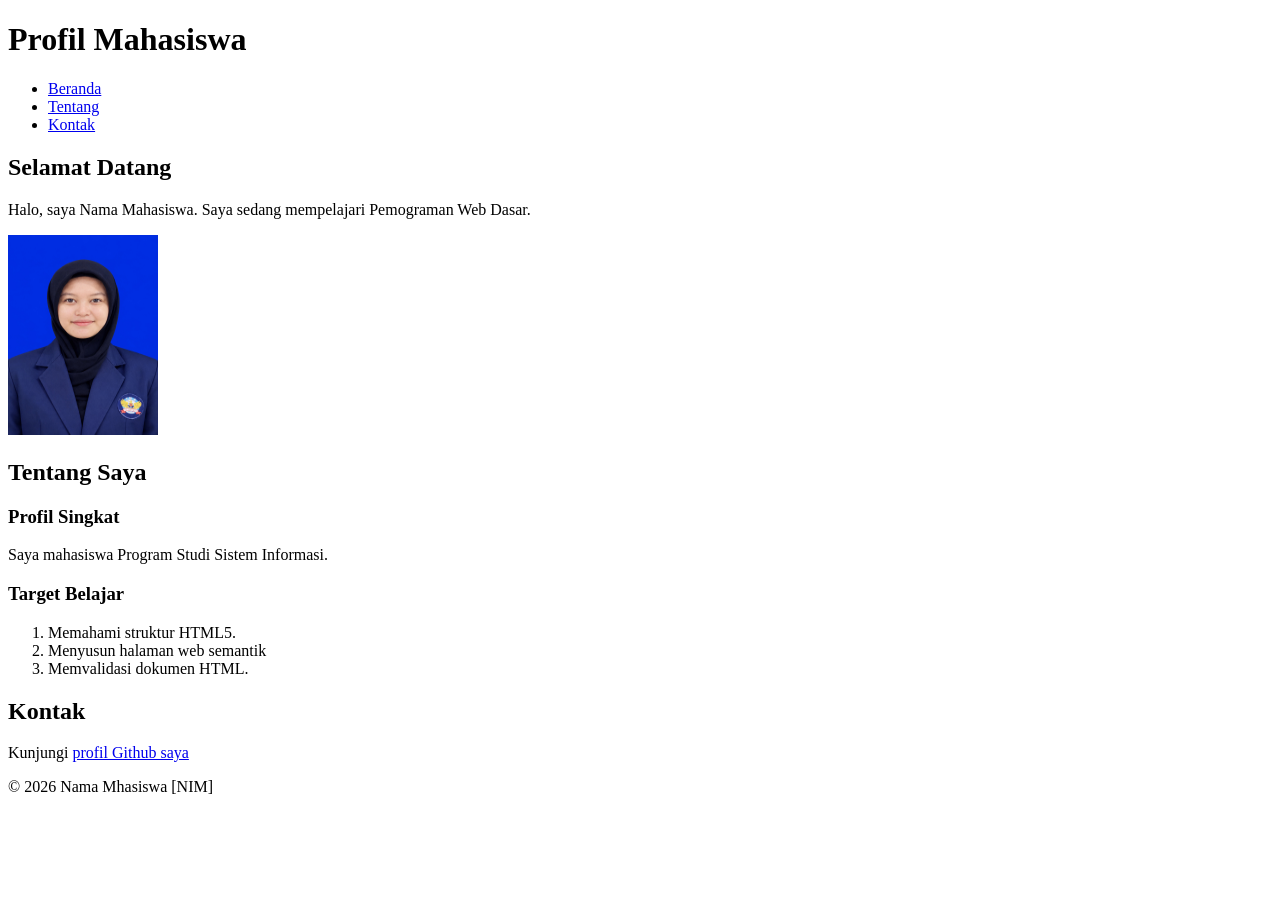
==== pertemuan-02/index.html @ e2f15acd "menyiapkan artefak p1 untuk dijadikan baseline p2" ====
<!DOCTYPE html>
<html lang="en">

<head>
    <meta charset="UTF-8">
    <meta name="viewport" content="width=device-width, initial-scale=1.0">
    <title>Document</title>
</head>

<body>
    <header>
        <h1>Profil Mahasiswa</h1>
        <nav>
            <ul>
                <li><a href="#home">Beranda</a></li>
                <li><a href="#about">Tentang</a></li>
                <li><a href="#contact">Kontak</a></li>
            </ul>
        </nav>
    </header>

    <main>
        <section id="home">
            <h2>Selamat Datang</h2>
            <p>Halo, saya Nama Mahasiswa. Saya sedang mempelajari Pemograman Web Dasar.</p>
            <img width="150px" height="200px" src="img/foto-profil.jpg" alt="Foto Profil Mahasiswa">
        </section>

        <section id="about">
            <h2>Tentang Saya</h2>
            <article>
                <h3>Profil Singkat</h3>
                <p>Saya mahasiswa Program Studi Sistem Informasi.</p>

                <h3>Target Belajar</h3>
                <ol>
                    <li>Memahami struktur HTML5.</li>
                    <li>Menyusun halaman web semantik</li>
                    <li>Memvalidasi dokumen HTML.</li>
                </ol>
            </article>
        </section>

        <section id="contact">
            <h2>Kontak</h2>
            <p>Kunjungi <a href="https://hithub.com/username">profil Github saya</a></p>
        </section>
    </main>

    <footer>
        <p>&copy; 2026 Nama Mhasiswa [NIM]</p>
    </footer>
</body>

</html>
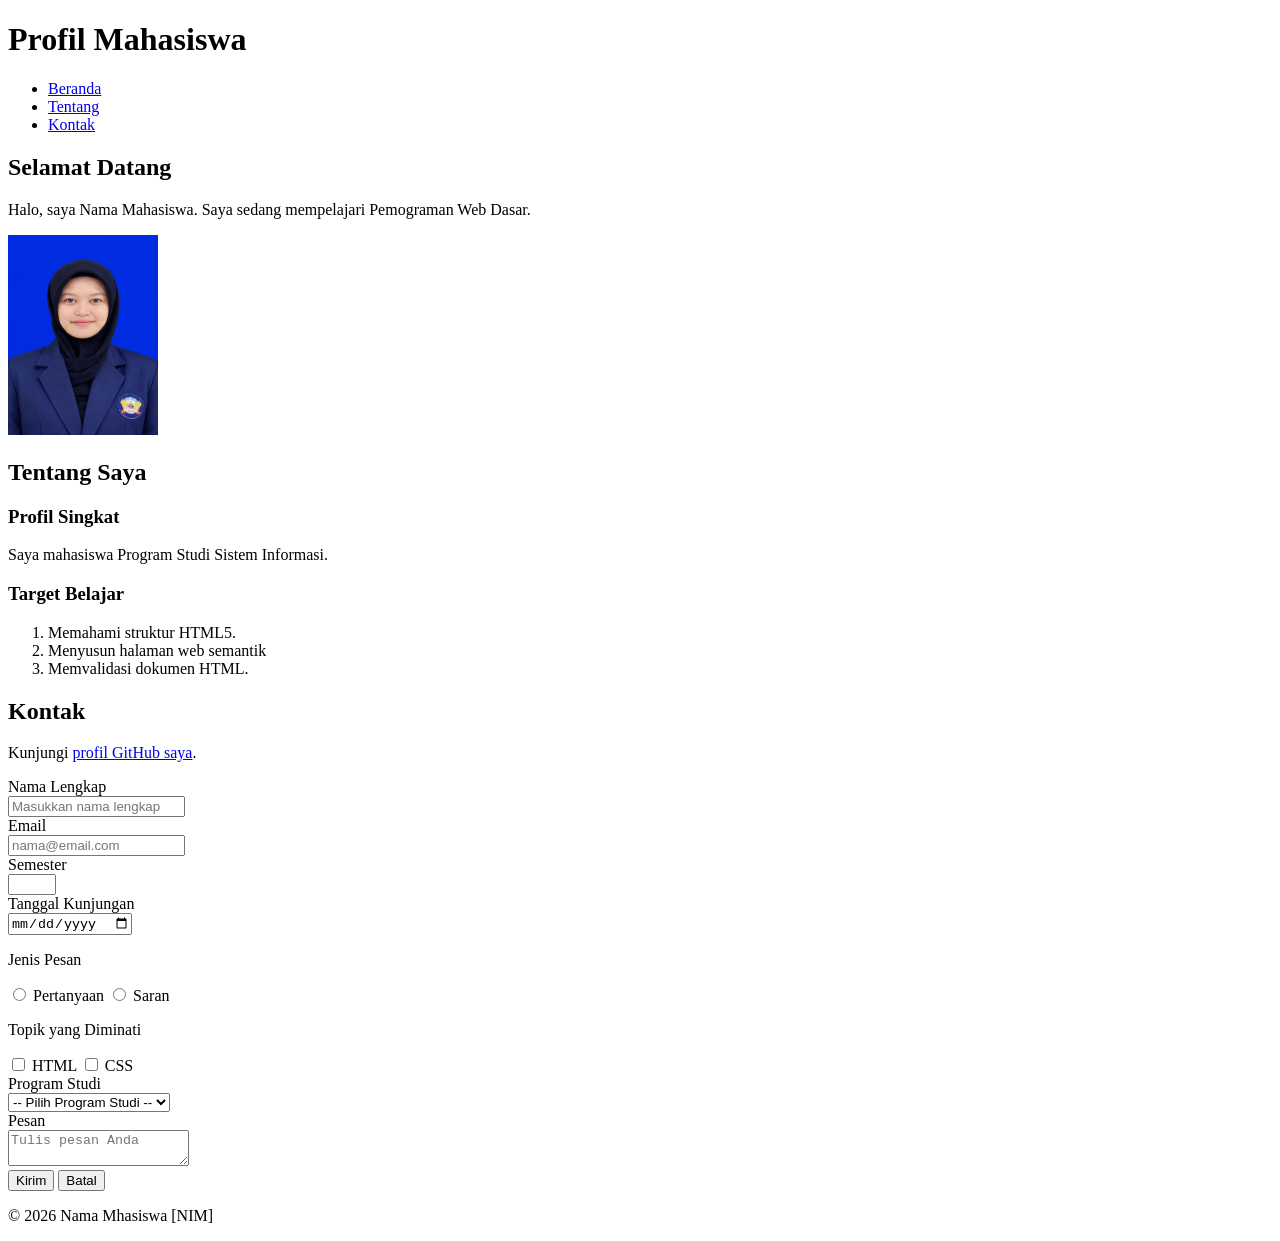
==== commit 03b1f942: "menambahkan formulir di section contact" ====
--- a/pertemuan-02/index.html
+++ b/pertemuan-02/index.html
@@ -1,55 +1,152 @@
-<!DOCTYPE html>
+<!doctype html>
 <html lang="en">
+  <head>
+    <meta charset="UTF-8" />
+    <meta name="viewport" content="width=device-width, initial-scale=1.0" />
+    <title>Document</title>
+  </head>
 
-<head>
-    <meta charset="UTF-8">
-    <meta name="viewport" content="width=device-width, initial-scale=1.0">
-    <title>Document</title>
-</head>
-
-<body>
+  <body>
     <header>
-        <h1>Profil Mahasiswa</h1>
-        <nav>
-            <ul>
-                <li><a href="#home">Beranda</a></li>
-                <li><a href="#about">Tentang</a></li>
-                <li><a href="#contact">Kontak</a></li>
-            </ul>
-        </nav>
+      <h1>Profil Mahasiswa</h1>
+      <nav>
+        <ul>
+          <li><a href="#home">Beranda</a></li>
+          <li><a href="#about">Tentang</a></li>
+          <li><a href="#contact">Kontak</a></li>
+        </ul>
+      </nav>
     </header>
 
     <main>
-        <section id="home">
-            <h2>Selamat Datang</h2>
-            <p>Halo, saya Nama Mahasiswa. Saya sedang mempelajari Pemograman Web Dasar.</p>
-            <img width="150px" height="200px" src="img/foto-profil.jpg" alt="Foto Profil Mahasiswa">
-        </section>
+      <section id="home">
+        <h2>Selamat Datang</h2>
+        <p>
+          Halo, saya Nama Mahasiswa. Saya sedang mempelajari Pemograman Web
+          Dasar.
+        </p>
+        <img
+          width="150px"
+          height="200px"
+          src="img/foto-profil.jpg"
+          alt="Foto Profil Mahasiswa"
+        />
+      </section>
 
-        <section id="about">
-            <h2>Tentang Saya</h2>
-            <article>
-                <h3>Profil Singkat</h3>
-                <p>Saya mahasiswa Program Studi Sistem Informasi.</p>
+      <section id="about">
+        <h2>Tentang Saya</h2>
+        <article>
+          <h3>Profil Singkat</h3>
+          <p>Saya mahasiswa Program Studi Sistem Informasi.</p>
 
-                <h3>Target Belajar</h3>
-                <ol>
-                    <li>Memahami struktur HTML5.</li>
-                    <li>Menyusun halaman web semantik</li>
-                    <li>Memvalidasi dokumen HTML.</li>
-                </ol>
-            </article>
-        </section>
+          <h3>Target Belajar</h3>
+          <ol>
+            <li>Memahami struktur HTML5.</li>
+            <li>Menyusun halaman web semantik</li>
+            <li>Memvalidasi dokumen HTML.</li>
+          </ol>
+        </article>
+      </section>
 
-        <section id="contact">
-            <h2>Kontak</h2>
-            <p>Kunjungi <a href="https://hithub.com/username">profil Github saya</a></p>
-        </section>
+      <section id="contact">
+        <h2>Kontak</h2>
+        <p>
+          Kunjungi <a href="https://github.com/username">profil GitHub saya</a>.
+        </p>
+        <form action="index.html" method="get">
+          <div class="form-group">
+            <label for="nama">Nama Lengkap</label><br />
+            <input
+              class="input-form"
+              type="text"
+              id="nama"
+              name="nama"
+              placeholder="Masukkan nama lengkap"
+              minlength="3"
+              maxlength="50"
+              required
+            />
+          </div>
+          <div class="form-group">
+            <label for="email">Email</label><br />
+            <input
+              class="input-form"
+              type="email"
+              id="email"
+              name="email"
+              placeholder="nama@email.com"
+              required
+            />
+          </div>
+          <div class="form-group">
+            <label for="semester">Semester</label><br />
+            <input
+              class="input-form"
+              type="number"
+              id="semester"
+              name="semester"
+              min="1"
+              max="14"
+              required
+            />
+          </div>
+          <div class="form-group">
+            <label for="tanggal">Tanggal Kunjungan</label><br />
+            <input
+              class="input-form"
+              type="date"
+              id="tanggal"
+              name="tanggal"
+              required
+            />
+          </div>
+          <div class="form-group">
+            <p>Jenis Pesan</p>
+            <input
+              type="radio"
+              id="pertanyaan"
+              name="jenis_pesan"
+              value="pertanyaan"
+              required
+            />
+            <label for="pertanyaan">Pertanyaan</label>
+            <input type="radio" id="saran" name="jenis_pesan" value="saran" />
+            <label for="saran">Saran</label>
+          </div>
+          <div class="form-group">
+            <p>Topik yang Diminati</p>
+            <input type="checkbox" id="minat-html" name="minat" value="HTML" />
+            <label for="minat-html">HTML</label>
+            <input type="checkbox" id="minat-css" name="minat" value="CSS" />
+            <label for="minat-css">CSS</label>
+          </div>
+          <div class="form-group">
+            <label for="prodi">Program Studi</label><br />
+            <select class="input-form" id="prodi" name="prodi" required>
+              <option value="">-- Pilih Program Studi --</option>
+              <option value="SI">Sistem Informasi</option>
+              <option value="TI">Teknik Informatika</option>
+            </select>
+          </div>
+          <div class="form-group">
+            <label for="pesan">Pesan</label><br />
+            <textarea
+              class="input-form"
+              id="pesan"
+              name="pesan"
+              maxlength="300"
+              placeholder="Tulis pesan Anda"
+              required
+            ></textarea>
+          </div>
+          <button type="submit">Kirim</button>
+          <button type="reset">Batal</button>
+        </form>
+      </section>
     </main>
 
     <footer>
-        <p>&copy; 2026 Nama Mhasiswa [NIM]</p>
+      <p>&copy; 2026 Nama Mhasiswa [NIM]</p>
     </footer>
-</body>
-
-</html>+  </body>
+</html>
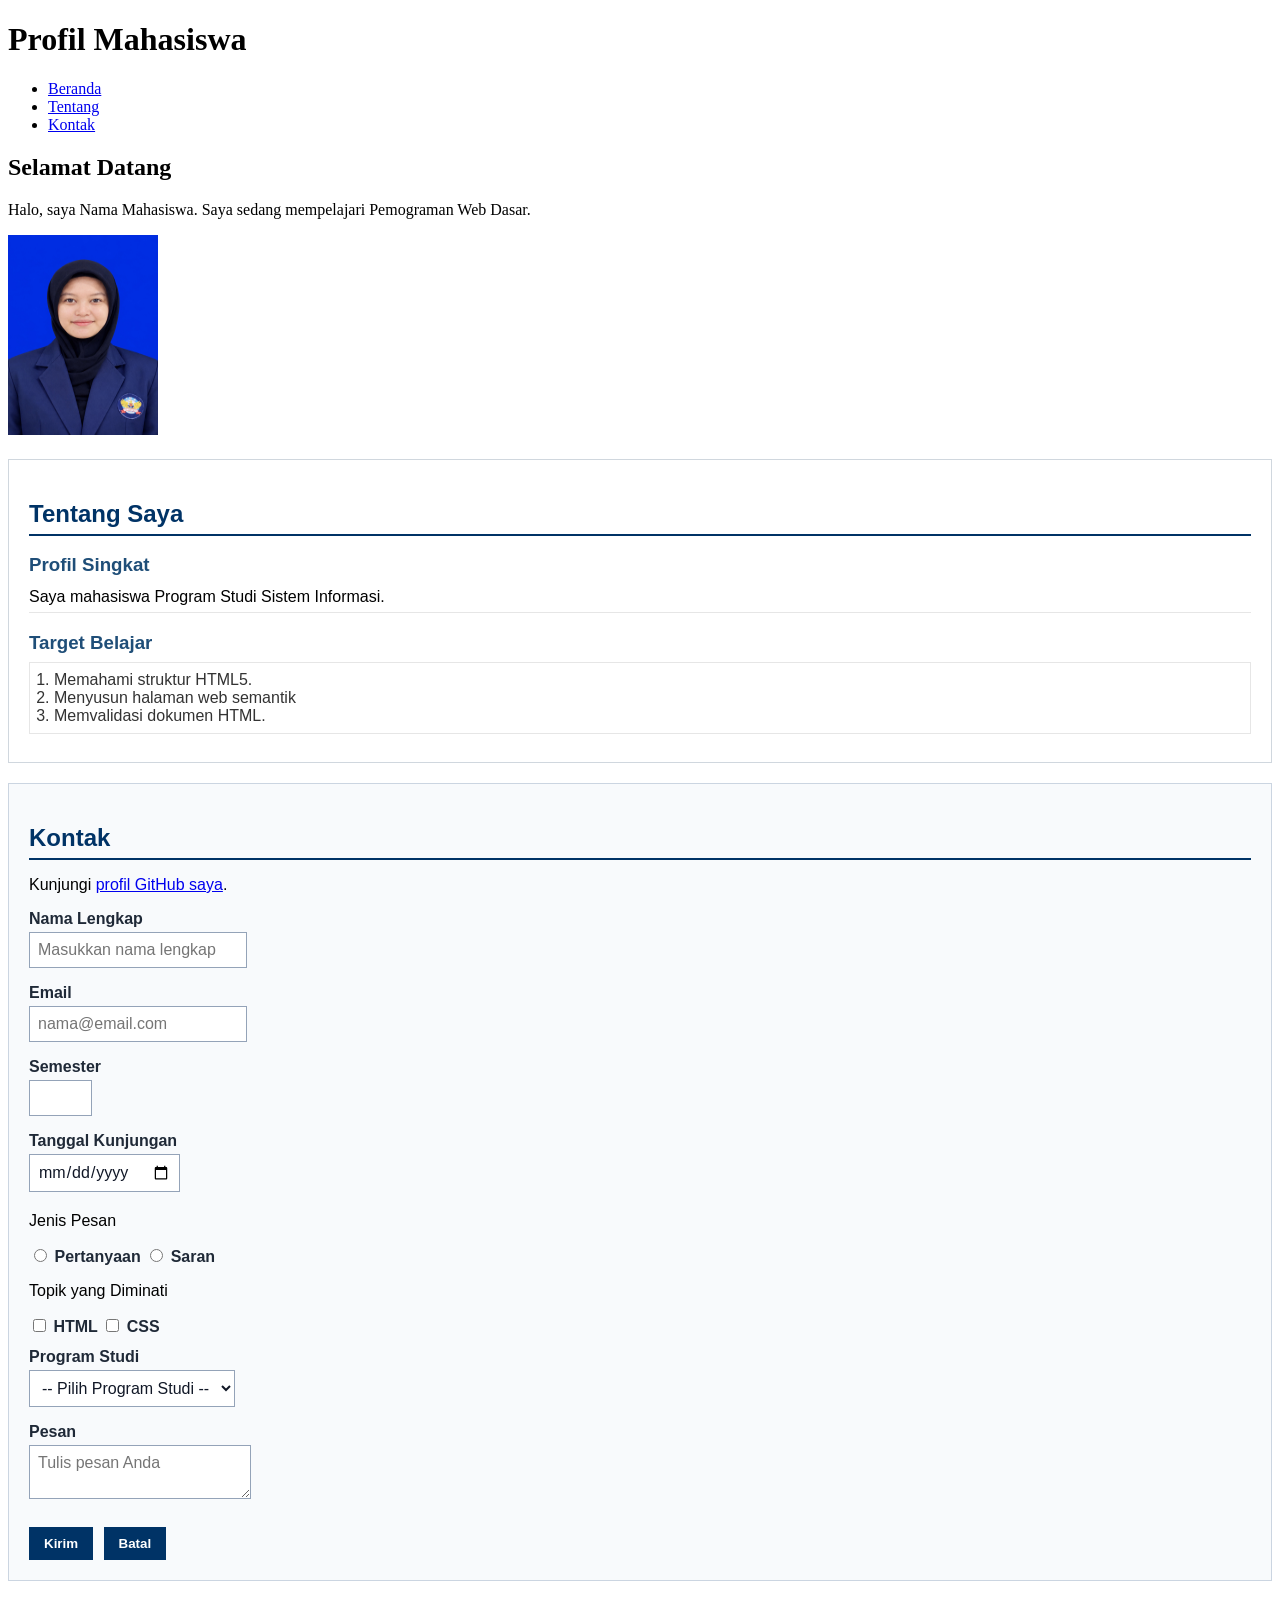
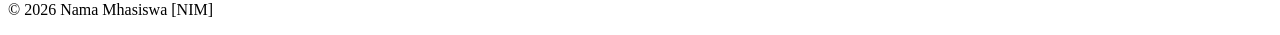
==== commit 388d7d05: "menambah dan menata formulir dengan CSS dasar" ====
--- a/pertemuan-02/index.html
+++ b/pertemuan-02/index.html
@@ -3,7 +3,74 @@
   <head>
     <meta charset="UTF-8" />
     <meta name="viewport" content="width=device-width, initial-scale=1.0" />
-    <title>Document</title>
+    <title>Profil Mahasiswa</title>
+    <style>
+      #about {
+        background-color: #ffffff;
+        border: 1px solid #d0d7de;
+        padding: 20px;
+        margin: 20px 0;
+        font-family: Arial, sans-serif;
+      }
+      #about h2 {
+        color: #003366;
+        border-bottom: 2px solid #003366;
+        padding-bottom: 6px;
+        margin-bottom: 16px;
+      }
+      #about h3 {
+        color: #1f4e78;
+        margin-bottom: 6px;
+      }
+      #about p {
+        margin: 6px 0;
+        padding: 6px 0;
+        border-bottom: 1px solid #e6e6e6;
+      }
+      #about ol {
+        color: #333333;
+        margin: 8px 0;
+        padding: 8px 24px;
+        border: 1px solid #e6e6e6;
+      }
+      #contact {
+        background-color: #f8fafc;
+        border: 1px solid #cbd5e1;
+        padding: 20px;
+        margin: 20px 0;
+        font-family: Arial, sans-serif;
+      }
+      #contact h2 {
+        color: #003366;
+        border-bottom: 2px solid #003366;
+        padding-bottom: 6px;
+        margin-bottom: 16px;
+      }
+      .form-group {
+        margin: 12px 0;
+      }
+      #contact label {
+        color: #1f2937;
+        font-weight: bold;
+      }
+      .input-form {
+        background-color: #ffffff;
+        color: #111827;
+        font-family: Arial, sans-serif;
+        font-size: 16px;
+        padding: 8px;
+        margin: 4px 0;
+        border: 1px solid #94a3b8;
+      }
+      #contact button {
+        background-color: #003366;
+        color: #ffffff;
+        font-weight: bold;
+        padding: 8px 14px;
+        margin: 8px 6px 0 0;
+        border: 1px solid #003366;
+      }
+    </style>
   </head>
 
   <body>
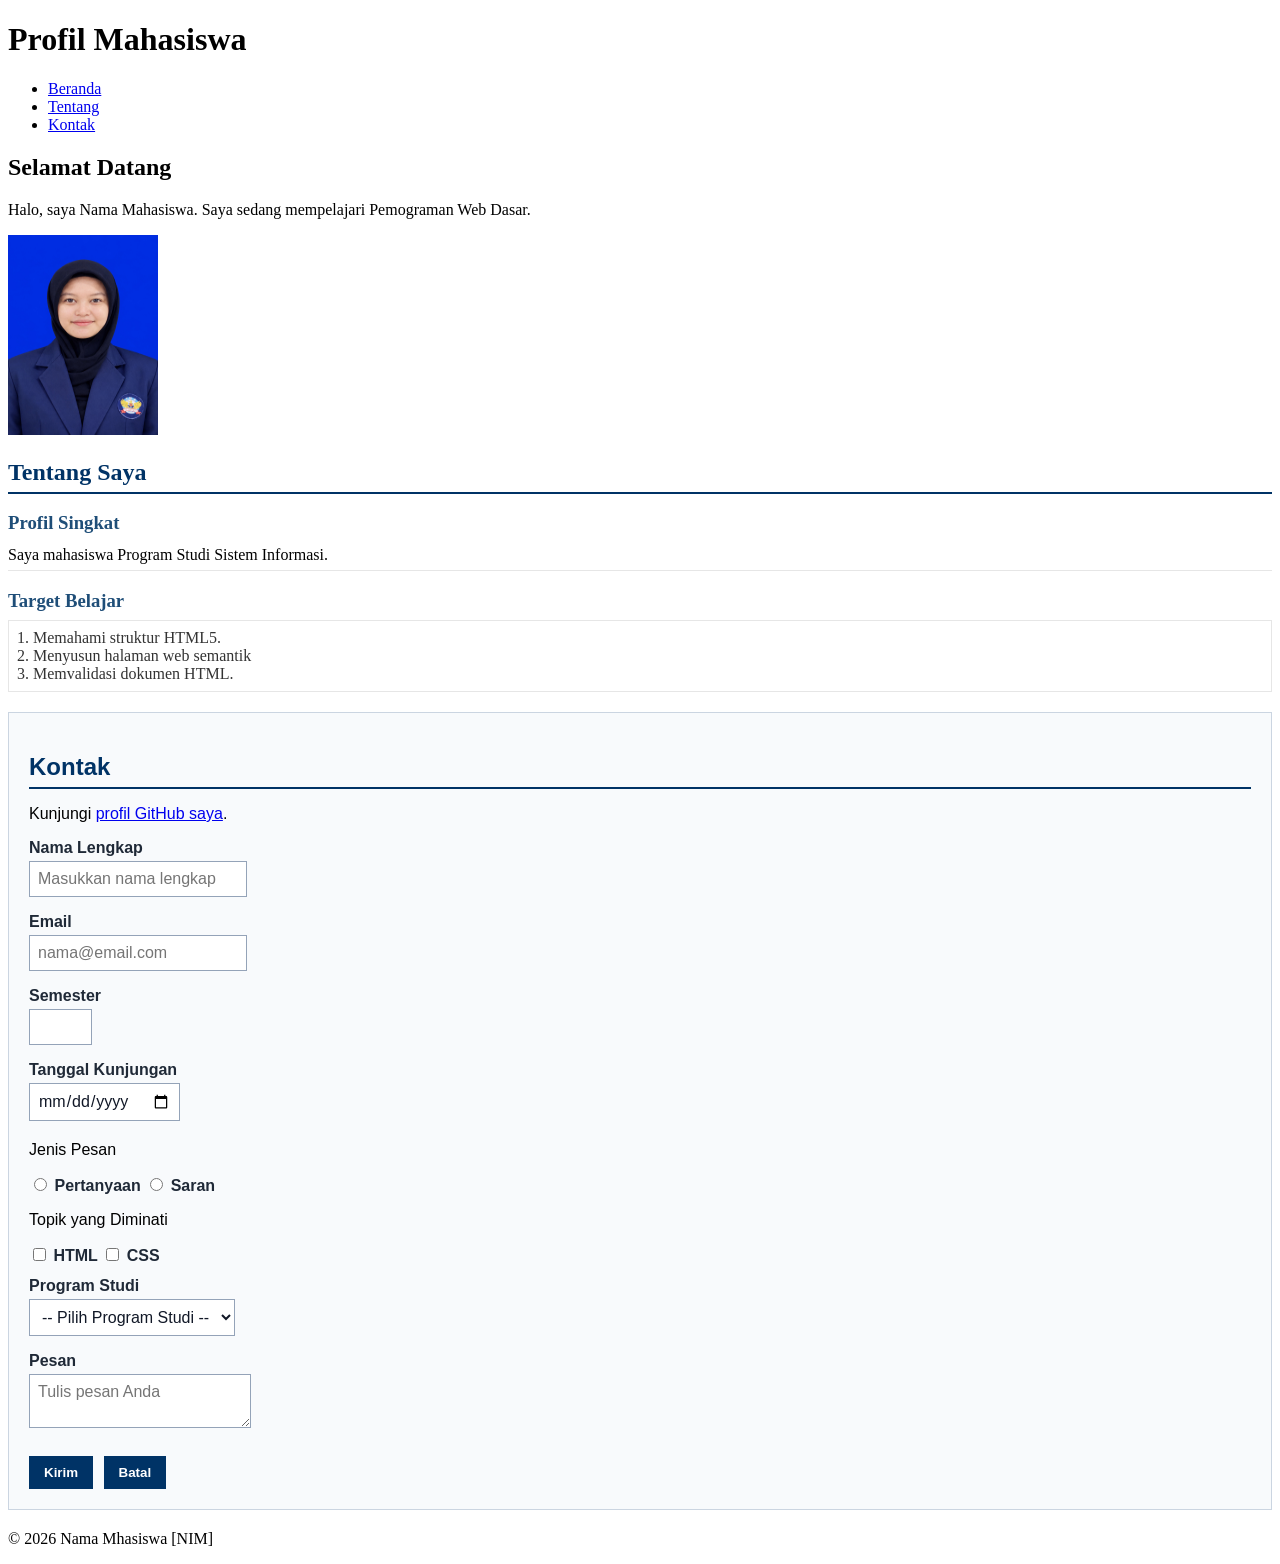
==== commit 71678464: "pisahkan CSS dari HTML pada P4" ====
--- a/pertemuan-02/index.html
+++ b/pertemuan-02/index.html
@@ -4,73 +4,7 @@
     <meta charset="UTF-8" />
     <meta name="viewport" content="width=device-width, initial-scale=1.0" />
     <title>Profil Mahasiswa</title>
-    <style>
-      #about {
-        background-color: #ffffff;
-        border: 1px solid #d0d7de;
-        padding: 20px;
-        margin: 20px 0;
-        font-family: Arial, sans-serif;
-      }
-      #about h2 {
-        color: #003366;
-        border-bottom: 2px solid #003366;
-        padding-bottom: 6px;
-        margin-bottom: 16px;
-      }
-      #about h3 {
-        color: #1f4e78;
-        margin-bottom: 6px;
-      }
-      #about p {
-        margin: 6px 0;
-        padding: 6px 0;
-        border-bottom: 1px solid #e6e6e6;
-      }
-      #about ol {
-        color: #333333;
-        margin: 8px 0;
-        padding: 8px 24px;
-        border: 1px solid #e6e6e6;
-      }
-      #contact {
-        background-color: #f8fafc;
-        border: 1px solid #cbd5e1;
-        padding: 20px;
-        margin: 20px 0;
-        font-family: Arial, sans-serif;
-      }
-      #contact h2 {
-        color: #003366;
-        border-bottom: 2px solid #003366;
-        padding-bottom: 6px;
-        margin-bottom: 16px;
-      }
-      .form-group {
-        margin: 12px 0;
-      }
-      #contact label {
-        color: #1f2937;
-        font-weight: bold;
-      }
-      .input-form {
-        background-color: #ffffff;
-        color: #111827;
-        font-family: Arial, sans-serif;
-        font-size: 16px;
-        padding: 8px;
-        margin: 4px 0;
-        border: 1px solid #94a3b8;
-      }
-      #contact button {
-        background-color: #003366;
-        color: #ffffff;
-        font-weight: bold;
-        padding: 8px 14px;
-        margin: 8px 6px 0 0;
-        border: 1px solid #003366;
-      }
-    </style>
+    <link rel="stylesheet" href="styles.css" />
   </head>
 
   <body>
--- a/pertemuan-02/styles.css
+++ b/pertemuan-02/styles.css
@@ -0,0 +1,67 @@
+<style>
+      #about {
+        background-color: #ffffff;
+        border: 1px solid #d0d7de;
+        padding: 20px;
+        margin: 20px 0;
+        font-family: Arial, sans-serif;
+      }
+      #about h2 {
+        color: #003366;
+        border-bottom: 2px solid #003366;
+        padding-bottom: 6px;
+        margin-bottom: 16px;
+      }
+      #about h3 {
+        color: #1f4e78;
+        margin-bottom: 6px;
+      }
+      #about p {
+        margin: 6px 0;
+        padding: 6px 0;
+        border-bottom: 1px solid #e6e6e6;
+      }
+      #about ol {
+        color: #333333;
+        margin: 8px 0;
+        padding: 8px 24px;
+        border: 1px solid #e6e6e6;
+      }
+      #contact {
+        background-color: #f8fafc;
+        border: 1px solid #cbd5e1;
+        padding: 20px;
+        margin: 20px 0;
+        font-family: Arial, sans-serif;
+      }
+      #contact h2 {
+        color: #003366;
+        border-bottom: 2px solid #003366;
+        padding-bottom: 6px;
+        margin-bottom: 16px;
+      }
+      .form-group {
+        margin: 12px 0;
+      }
+      #contact label {
+        color: #1f2937;
+        font-weight: bold;
+      }
+      .input-form {
+        background-color: #ffffff;
+        color: #111827;
+        font-family: Arial, sans-serif;
+        font-size: 16px;
+        padding: 8px;
+        margin: 4px 0;
+        border: 1px solid #94a3b8;
+      }
+      #contact button {
+        background-color: #003366;
+        color: #ffffff;
+        font-weight: bold;
+        padding: 8px 14px;
+        margin: 8px 6px 0 0;
+        border: 1px solid #003366;
+      }
+    </style>
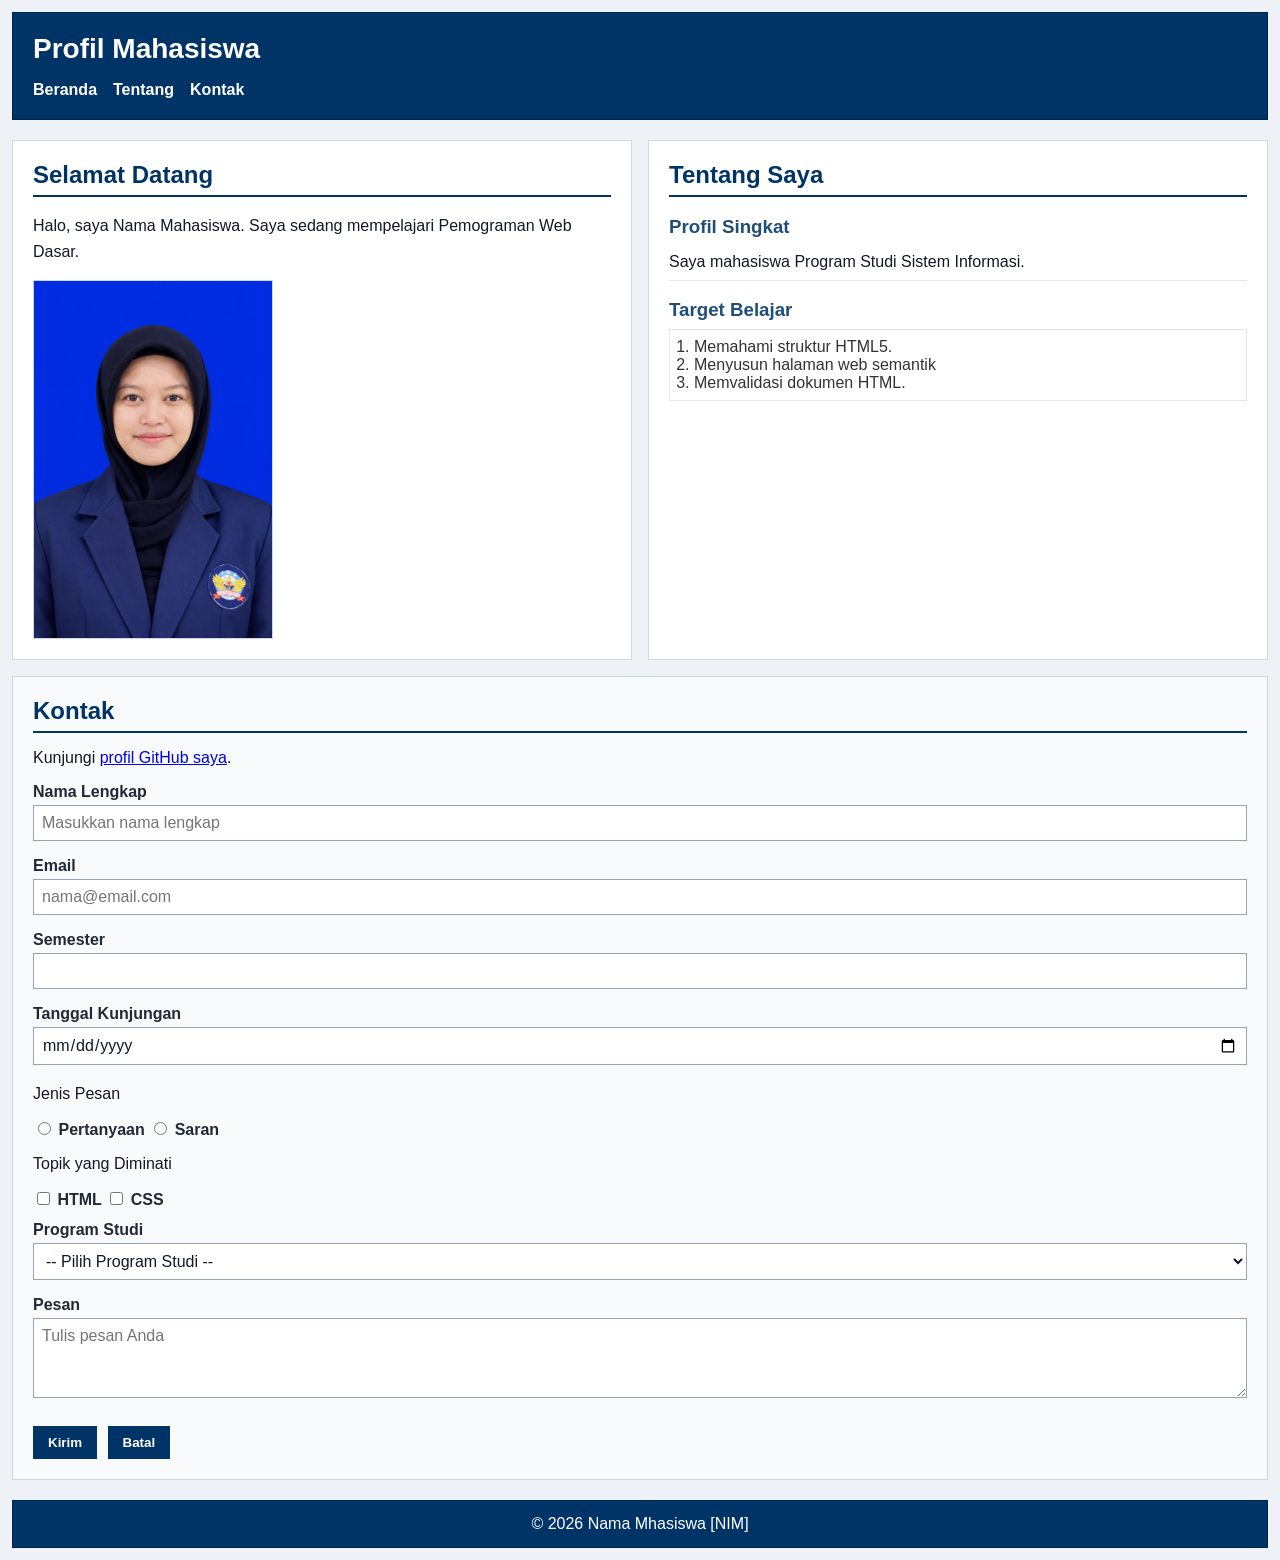
==== commit dd8d167b: "Hubungkan JavaScript eksternal ke HTML" ====
--- a/pertemuan-02/index.html
+++ b/pertemuan-02/index.html
@@ -149,5 +149,6 @@
     <footer>
       <p>&copy; 2026 Nama Mhasiswa [NIM]</p>
     </footer>
+    <script src="script.js"></script>
   </body>
 </html>
--- a/pertemuan-02/styles.css
+++ b/pertemuan-02/styles.css
@@ -1,67 +1,201 @@
-<style>
-      #about {
-        background-color: #ffffff;
-        border: 1px solid #d0d7de;
-        padding: 20px;
-        margin: 20px 0;
-        font-family: Arial, sans-serif;
-      }
-      #about h2 {
-        color: #003366;
-        border-bottom: 2px solid #003366;
-        padding-bottom: 6px;
-        margin-bottom: 16px;
-      }
-      #about h3 {
-        color: #1f4e78;
-        margin-bottom: 6px;
-      }
-      #about p {
-        margin: 6px 0;
-        padding: 6px 0;
-        border-bottom: 1px solid #e6e6e6;
-      }
-      #about ol {
-        color: #333333;
-        margin: 8px 0;
-        padding: 8px 24px;
-        border: 1px solid #e6e6e6;
-      }
-      #contact {
-        background-color: #f8fafc;
-        border: 1px solid #cbd5e1;
-        padding: 20px;
-        margin: 20px 0;
-        font-family: Arial, sans-serif;
-      }
-      #contact h2 {
-        color: #003366;
-        border-bottom: 2px solid #003366;
-        padding-bottom: 6px;
-        margin-bottom: 16px;
-      }
-      .form-group {
-        margin: 12px 0;
-      }
-      #contact label {
-        color: #1f2937;
-        font-weight: bold;
-      }
-      .input-form {
-        background-color: #ffffff;
-        color: #111827;
-        font-family: Arial, sans-serif;
-        font-size: 16px;
-        padding: 8px;
-        margin: 4px 0;
-        border: 1px solid #94a3b8;
-      }
-      #contact button {
-        background-color: #003366;
-        color: #ffffff;
-        font-weight: bold;
-        padding: 8px 14px;
-        margin: 8px 6px 0 0;
-        border: 1px solid #003366;
-      }
-    </style>+* {
+  box-sizing: border-box;
+}
+
+body {
+  margin: 0;
+  padding: 12px;
+  font-family: Arial, sans-serif;
+  color: #111827;
+  background-color: #eef2f7;
+}
+
+/* Header */
+header {
+  background-color: #003366;
+  color: #ffffff;
+  padding: 20px;
+  margin-bottom: 20px;
+  border: 1px solid #00264d;
+}
+
+header h1 {
+  margin: 0 0 16px;
+  font-size: 28px;
+}
+
+nav ul {
+  display: flex;
+  flex-direction: column;
+  justify-content: flex-start;
+  align-items: flex-start;
+  gap: 8px;
+  margin: 0;
+  padding: 0;
+  list-style: none;
+}
+
+nav a {
+  color: #ffffff;
+  font-weight: bold;
+  text-decoration: none;
+}
+
+main {
+  display: grid;
+  grid-template-columns: 1fr;
+  gap: 16px;
+}
+
+section {
+  width: 100%;
+}
+
+#home {
+  background-color: #ffffff;
+  border: 1px solid #d0d7de;
+  padding: 20px;
+  margin: 0;
+}
+
+#home h2 {
+  color: #003366;
+  border-bottom: 2px solid #003366;
+  padding-bottom: 6px;
+  margin-top: 0;
+  margin-bottom: 16px;
+}
+
+#home p {
+  line-height: 1.6;
+  margin: 0 0 16px;
+}
+
+#home img {
+  display: block;
+  width: 240px;
+  max-width: 100%;
+  height: auto;
+  border: 1px solid #cbd5e1;
+}
+
+#about {
+  background-color: #ffffff;
+  border: 1px solid #d0d7de;
+  padding: 20px;
+  margin: 0;
+  font-family: Arial, sans-serif;
+}
+
+#about h2 {
+  color: #003366;
+  border-bottom: 2px solid #003366;
+  padding-bottom: 6px;
+  margin-top: 0;
+  margin-bottom: 16px;
+}
+
+#about h3 {
+  color: #1f4e78;
+  margin-bottom: 6px;
+}
+
+#about p {
+  line-height: 1.5;
+  margin: 6px 0;
+  padding: 6px 0;
+  border-bottom: 1px solid #e6e6e6;
+}
+
+#about ol {
+  color: #333333;
+  margin: 8px 0;
+  padding: 8px 24px;
+  border: 1px solid #e6e6e6;
+}
+
+#contact {
+  background-color: #f8fafc;
+  border: 1px solid #cbd5e1;
+  padding: 20px;
+  margin: 0;
+  font-family: Arial, sans-serif;
+  grid-column: 1 / -1;
+}
+
+#contact h2 {
+  color: #003366;
+  border-bottom: 2px solid #003366;
+  padding-bottom: 6px;
+  margin-top: 0;
+  margin-bottom: 16px;
+}
+
+.form-group {
+  margin: 12px 0;
+}
+
+#contact label {
+  color: #1f2937;
+  font-weight: bold;
+}
+
+.input-form {
+  background-color: #ffffff;
+  color: #111827;
+  font-family: Arial, sans-serif;
+  font-size: 16px;
+  padding: 8px;
+  margin: 4px 0;
+  border: 1px solid #94a3b8;
+  width: 100%;
+  max-width: 100%;
+}
+
+#contact textarea {
+  min-height: 80px;
+  resize: vertical;
+}
+
+#contact button {
+  cursor: pointer;
+  background-color: #003366;
+  color: #ffffff;
+  font-weight: bold;
+  padding: 8px 14px;
+  margin: 8px 6px 0 0;
+  border: 1px solid #003366;
+}
+
+/* Footer */
+footer {
+  background-color: #003366;
+  color: #ffffff;
+  text-align: center;
+  padding: 14px 20px;
+  margin-top: 20px;
+  border: 1px solid #00264d;
+}
+
+footer p {
+  margin: 0;
+}
+
+@media (min-width: 768px) {
+
+  /* aturan CSS untuk viewport dengan lebar minimal 768px */
+  main {
+    grid-template-columns: 1fr 1fr;
+  }
+
+  nav ul {
+    flex-direction: row;
+    justify-content: flex-start;
+    align-items: center;
+    gap: 16px;
+  }
+
+  #contact {
+    grid-column: 1 / -1;
+  }
+}
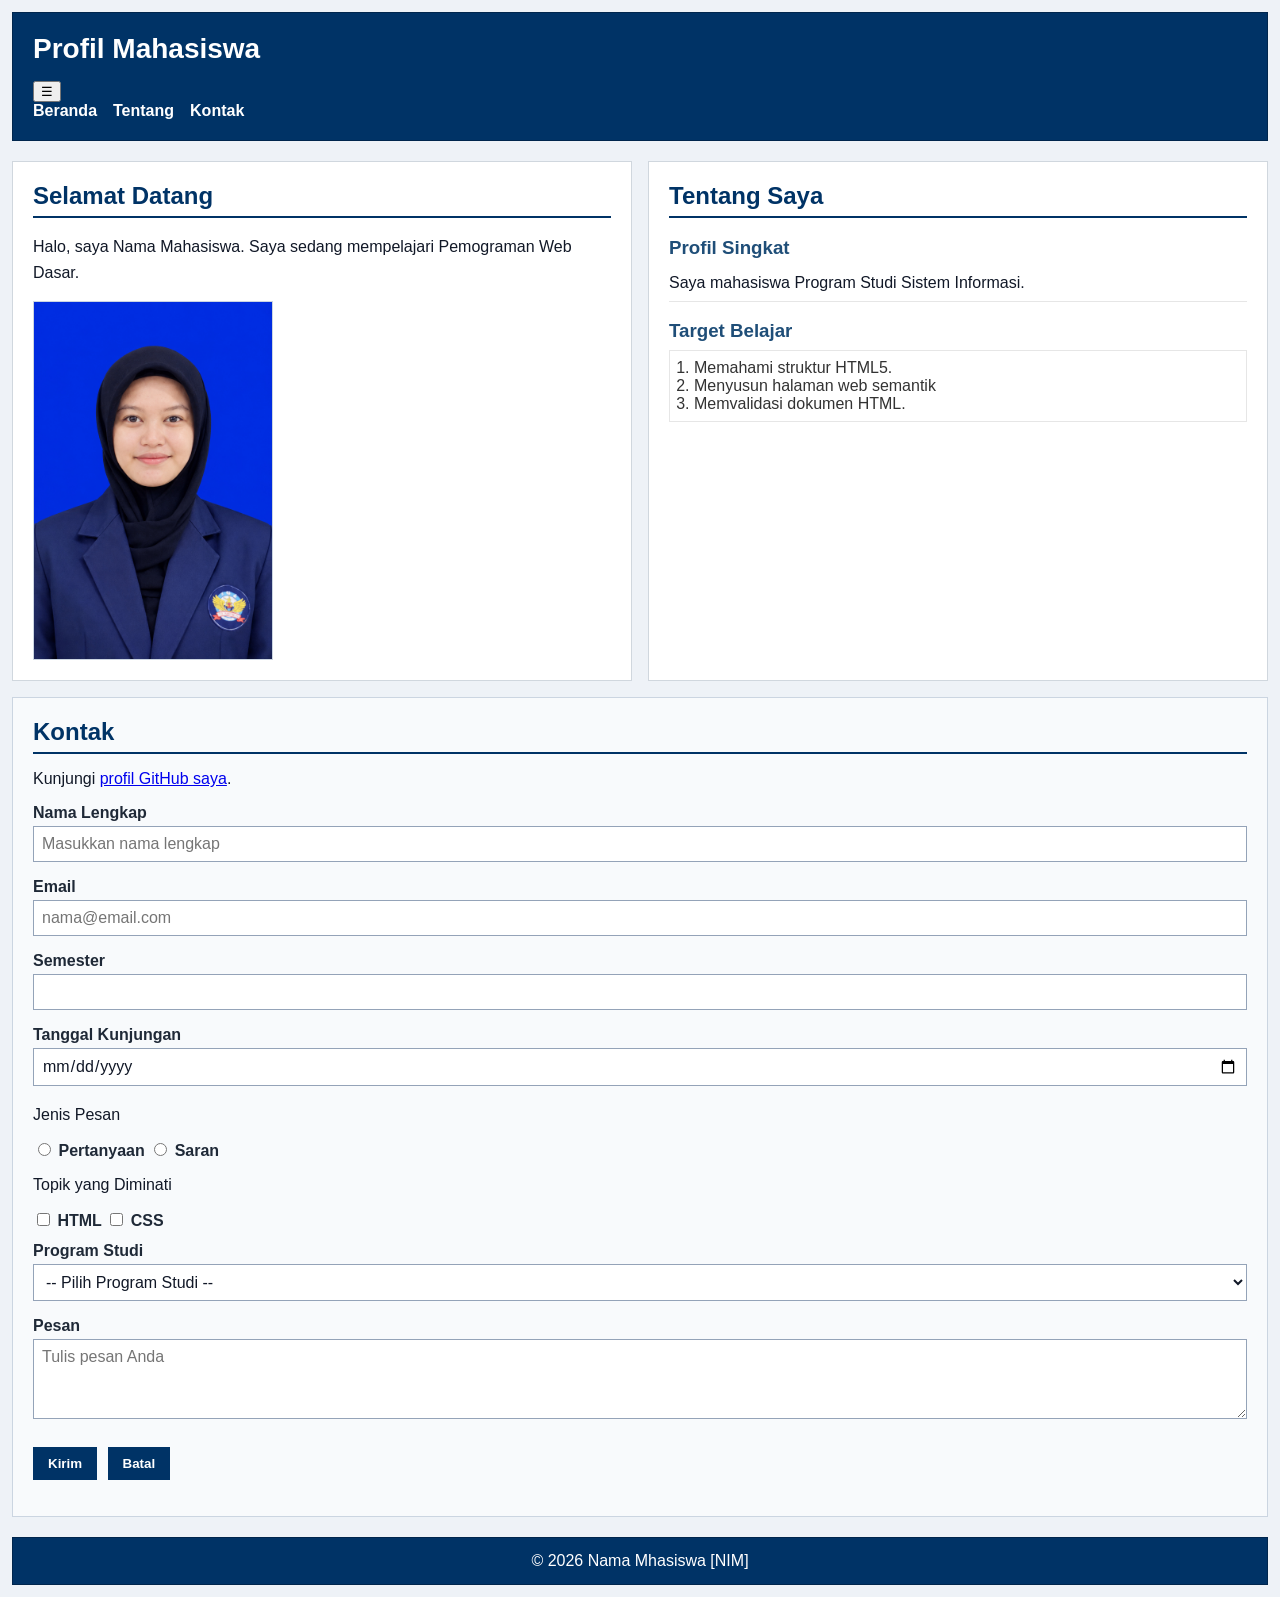
==== commit 5a4dc099: "menguji element metode getElementById" ====
--- a/pertemuan-02/index.html
+++ b/pertemuan-02/index.html
@@ -9,9 +9,22 @@
 
   <body>
     <header>
-      <h1>Profil Mahasiswa</h1>
+      <div class="header-top">
+        <h1>Profil Mahasiswa</h1>
+        <button
+          class="nav-Toggle"
+          id="navToggle"
+          type="button"
+          aria-label="Buka navigasi"
+          aria-controls="navMenu"
+          aria-expanded="false"
+        >
+          &#9776;
+        </button>
+      </div>
+
       <nav>
-        <ul>
+        <ul id="navMenu">
           <li><a href="#home">Beranda</a></li>
           <li><a href="#about">Tentang</a></li>
           <li><a href="#contact">Kontak</a></li>
@@ -54,7 +67,7 @@
         <p>
           Kunjungi <a href="https://github.com/username">profil GitHub saya</a>.
         </p>
-        <form action="index.html" method="get">
+        <form id="contactForm" action="index.html" method="get">
           <div class="form-group">
             <label for="nama">Nama Lengkap</label><br />
             <input
@@ -142,6 +155,7 @@
           </div>
           <button type="submit">Kirim</button>
           <button type="reset">Batal</button>
+          <p id="formFeedback"></p>
         </form>
       </section>
     </main>
--- a/pertemuan-02/styles.css
+++ b/pertemuan-02/styles.css
@@ -198,4 +198,13 @@
   #contact {
     grid-column: 1 / -1;
   }
+
+  #navMenu {
+    display: flex;
+    flex-direction: row;
+  }
+
+  .nav-toggle {
+    display: none;
+  }
 }
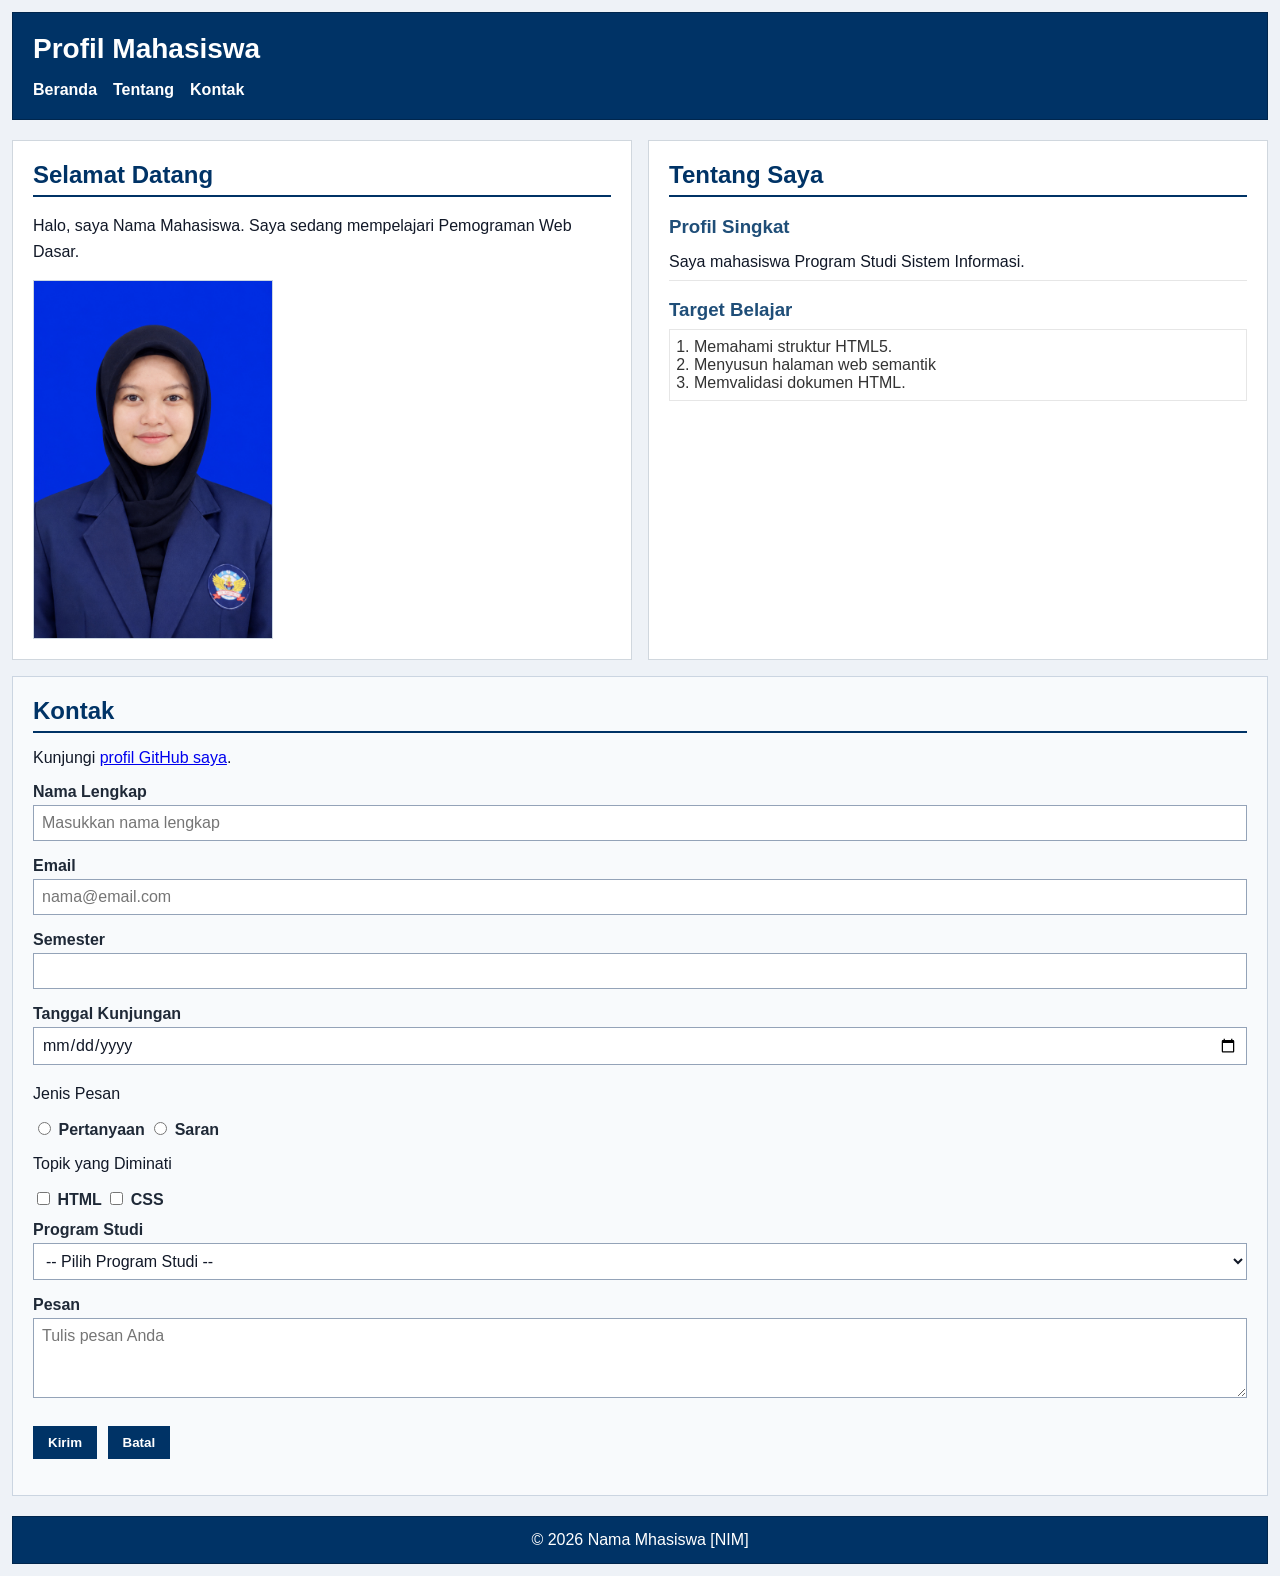
==== commit b93ebc00: "Tambahkan interaksi navigasi responsif" ====
--- a/pertemuan-02/index.html
+++ b/pertemuan-02/index.html
@@ -12,7 +12,7 @@
       <div class="header-top">
         <h1>Profil Mahasiswa</h1>
         <button
-          class="nav-Toggle"
+          class="nav-toggle"
           id="navToggle"
           type="button"
           aria-label="Buka navigasi"
